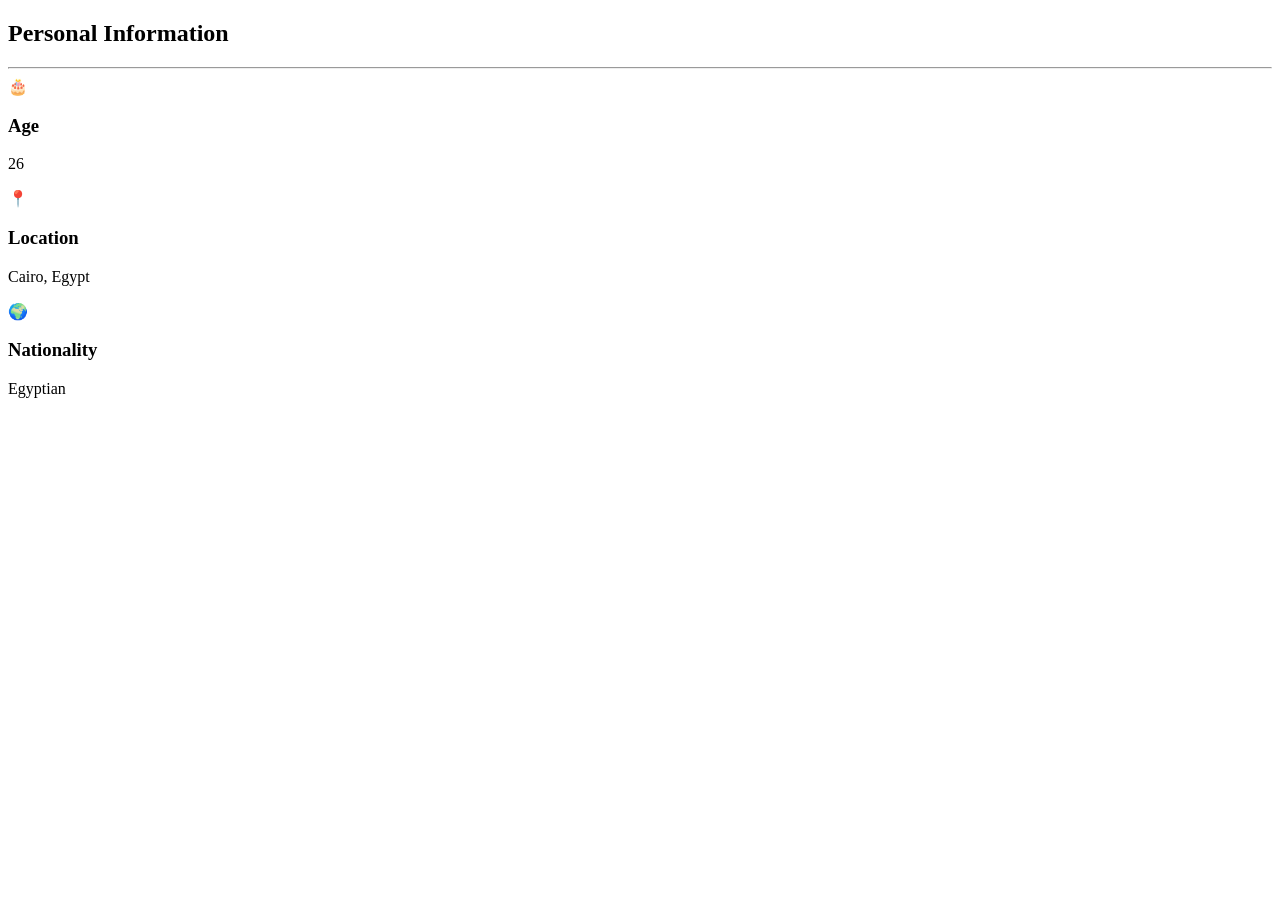
==== pages/Personal_information.html @ 68f8721b "Add files via upload" ====
<!DOCTYPE html>
<html lang="en">
<head>
    <meta charset="UTF-8">
    <meta name="viewport" content="width=device-width, initial-scale=1.0">
    <title>Personal Information</title>

    <link rel="icon" href="icon/man.png">
    <link rel="stylesheet" href="css/personal_information.css">
</head>

<body>

<section class="personal-section">

    <h1 class="title">Personal Information</h1>
    <hr>

    <div class="info-cards">

        <div class="card">
            <span class="icon">🎂</span>
            <h3>Age</h3>
            <p>26</p>
        </div>

        <div class="card">
            <span class="icon">📍</span>
            <h3>Location</h3>
            <p>Cairo, Egypt</p>
        </div>

        <div class="card">
            <span class="icon">🌍</span>
            <h3>Nationality</h3>
            <p>Egyptian</p>
        </div>

    </div>

</section>

</body>
</html>
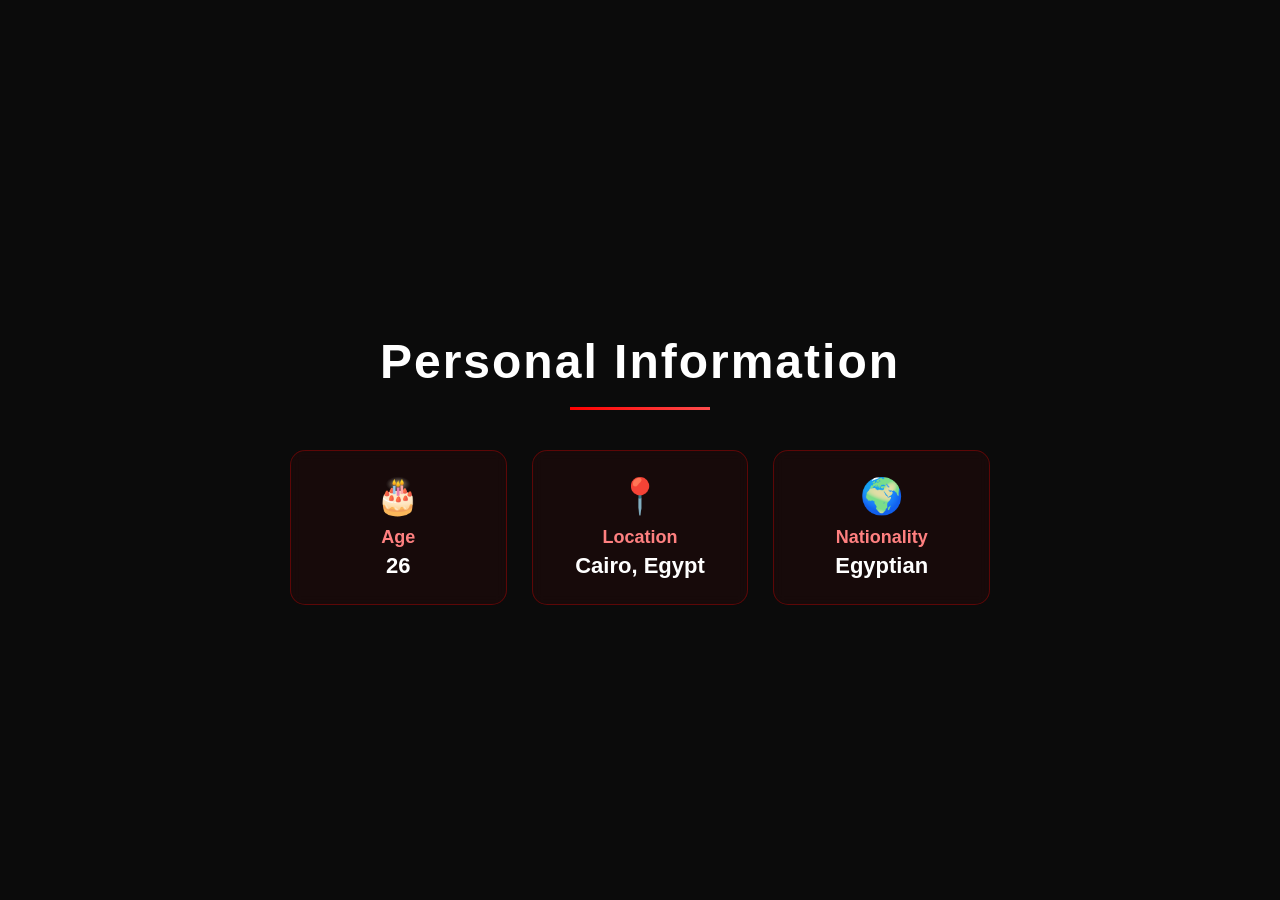
==== commit 7997450c: "Update Personal_information.html" ====
--- a/pages/Personal_information.html
+++ b/pages/Personal_information.html
@@ -6,7 +6,7 @@
     <title>Personal Information</title>
 
     <link rel="icon" href="icon/man.png">
-    <link rel="stylesheet" href="css/personal_information.css">
+    <link rel="stylesheet" href="css/Personal_information.css">
 </head>
 
 <body>
@@ -42,3 +42,4 @@
 
 </body>
 </html>
+
--- a/pages/css/Personal_information.css
+++ b/pages/css/Personal_information.css
@@ -0,0 +1,72 @@
+body{
+    margin:0;
+    font-family:"Segoe UI", sans-serif;
+    background:#0b0b0b;
+    color:#fff;
+}
+
+.personal-section{
+    min-height:100vh;
+    display:flex;
+    flex-direction:column;
+    align-items:center;
+    justify-content:center;
+}
+
+.title{
+    font-size:48px;
+    letter-spacing:2px;
+    margin-bottom:10px;
+}
+
+.personal-section hr{
+    width:140px;
+    height:3px;
+    border:none;
+    background:linear-gradient(90deg, red, #ff4d4d);
+    margin-bottom:40px;
+}
+
+.info-cards{
+    display:grid;
+    grid-template-columns:repeat(auto-fit, minmax(200px,1fr));
+    gap:25px;
+    width:80%;
+    max-width:700px;
+}
+
+.card{
+    background:rgba(255,0,0,0.05);
+    border:1px solid rgba(255,0,0,0.3);
+    border-radius:15px;
+    padding:25px 15px;
+    text-align:center;
+    transition:0.3s;
+    backdrop-filter: blur(6px);
+}
+
+.card:hover{
+    transform:translateY(-10px) scale(1.03);
+    box-shadow:0 0 25px rgba(255,0,0,0.5);
+    background:rgba(255,0,0,0.15);
+}
+
+.icon{
+    font-size:35px;
+    display:block;
+    margin-bottom:10px;
+}
+
+.card h3{
+    margin:10px 0 5px;
+    font-size:18px;
+    color:#ff8080;
+}
+
+.card p{
+    margin:0;
+    font-size:22px;
+    font-weight:bold;
+}
+
+
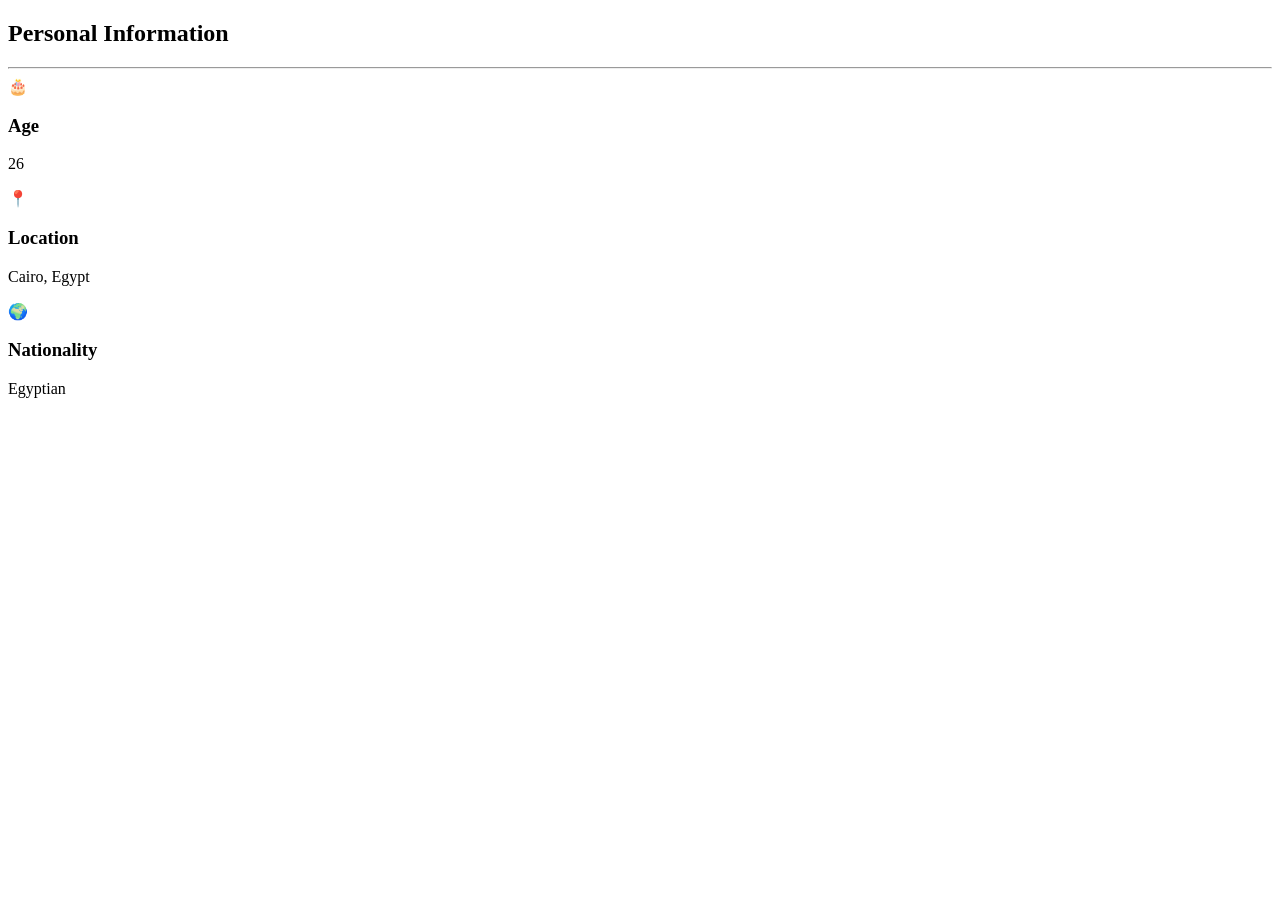
==== commit f3935455: "Update Personal_information.html" ====
--- a/pages/Personal_information.html
+++ b/pages/Personal_information.html
@@ -6,7 +6,7 @@
     <title>Personal Information</title>
 
     <link rel="icon" href="icon/man.png">
-    <link rel="stylesheet" href="css/Personal_information.css">
+    <link rel="stylesheet" href="Personal_information.css">
 </head>
 
 <body>
@@ -43,3 +43,4 @@
 </body>
 </html>
 
+
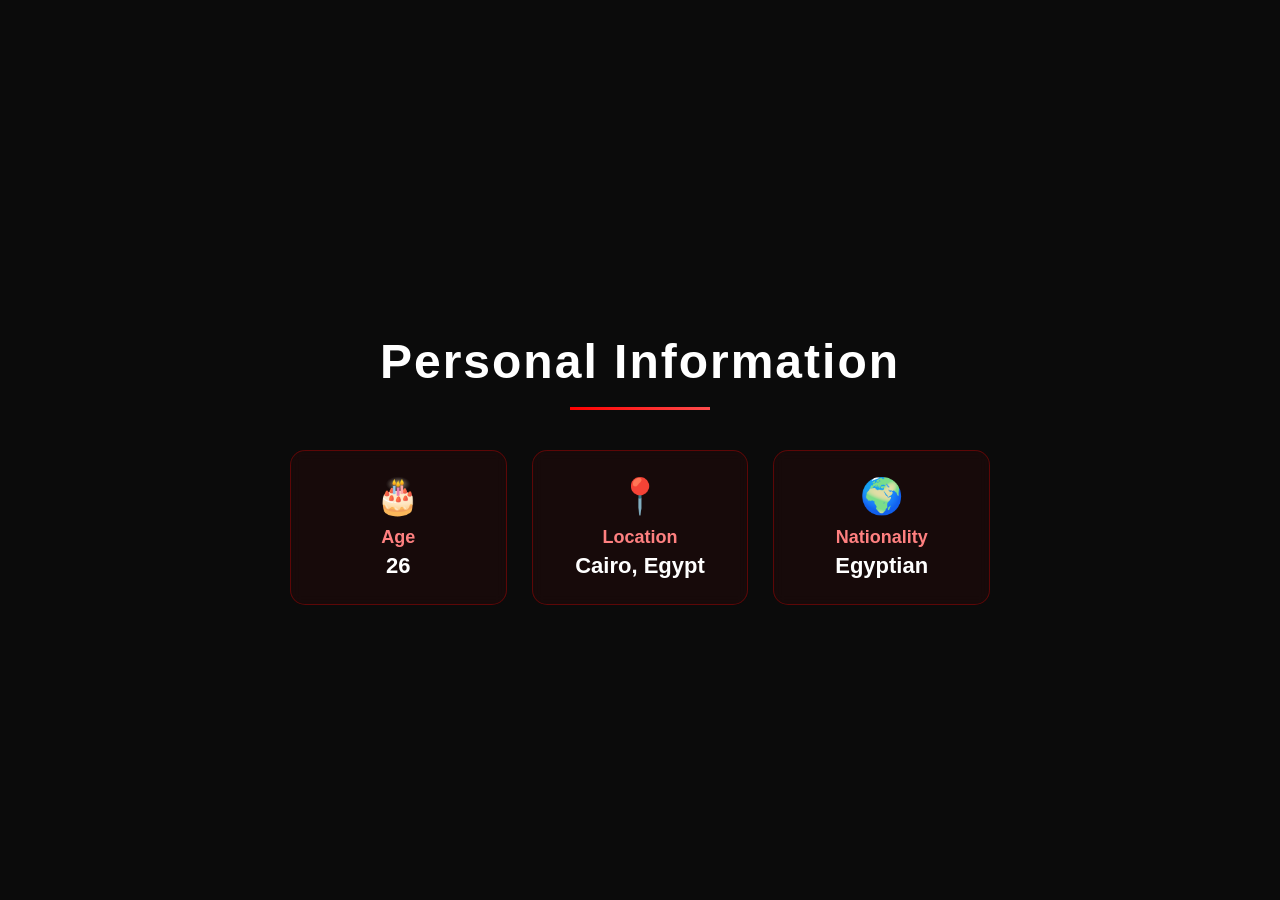
==== commit cad09b1a: "Update Personal_information.html" ====
--- a/pages/Personal_information.html
+++ b/pages/Personal_information.html
@@ -6,7 +6,7 @@
     <title>Personal Information</title>
 
     <link rel="icon" href="icon/man.png">
-    <link rel="stylesheet" href="Personal_information.css">
+    <link rel="stylesheet" href="css/Personal_information.css">
 </head>
 
 <body>
@@ -44,3 +44,4 @@
 </html>
 
 
+
--- a/pages/css/Personal_information.css
+++ b/pages/css/Personal_information.css
@@ -0,0 +1,72 @@
+body{
+    margin:0;
+    font-family:"Segoe UI", sans-serif;
+    background:#0b0b0b;
+    color:#fff;
+}
+
+.personal-section{
+    min-height:100vh;
+    display:flex;
+    flex-direction:column;
+    align-items:center;
+    justify-content:center;
+}
+
+.title{
+    font-size:48px;
+    letter-spacing:2px;
+    margin-bottom:10px;
+}
+
+.personal-section hr{
+    width:140px;
+    height:3px;
+    border:none;
+    background:linear-gradient(90deg, red, #ff4d4d);
+    margin-bottom:40px;
+}
+
+.info-cards{
+    display:grid;
+    grid-template-columns:repeat(auto-fit, minmax(200px,1fr));
+    gap:25px;
+    width:80%;
+    max-width:700px;
+}
+
+.card{
+    background:rgba(255,0,0,0.05);
+    border:1px solid rgba(255,0,0,0.3);
+    border-radius:15px;
+    padding:25px 15px;
+    text-align:center;
+    transition:0.3s;
+    backdrop-filter: blur(6px);
+}
+
+.card:hover{
+    transform:translateY(-10px) scale(1.03);
+    box-shadow:0 0 25px rgba(255,0,0,0.5);
+    background:rgba(255,0,0,0.15);
+}
+
+.icon{
+    font-size:35px;
+    display:block;
+    margin-bottom:10px;
+}
+
+.card h3{
+    margin:10px 0 5px;
+    font-size:18px;
+    color:#ff8080;
+}
+
+.card p{
+    margin:0;
+    font-size:22px;
+    font-weight:bold;
+}
+
+
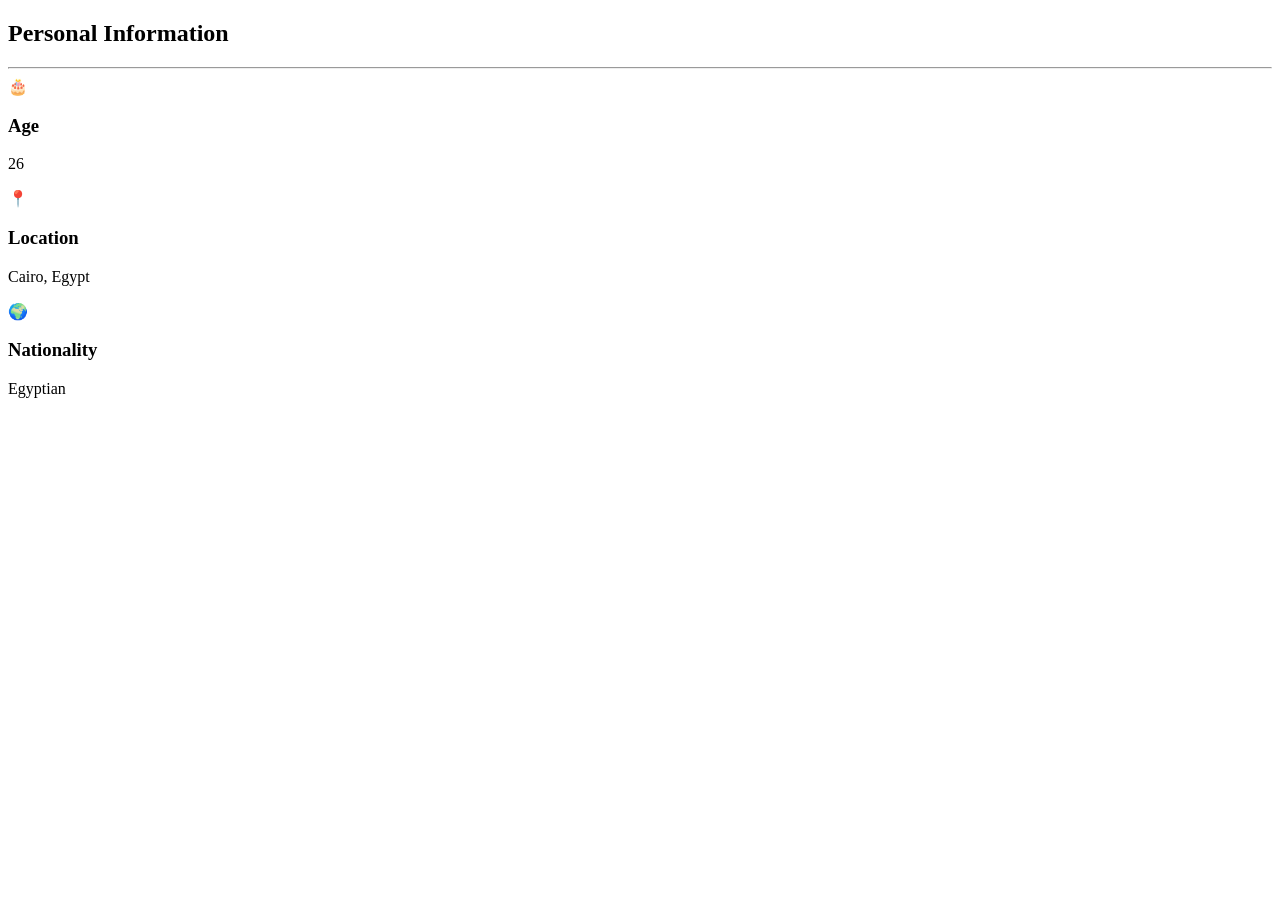
==== commit a207bf13: "Update Personal_information.html" ====
--- a/pages/Personal_information.html
+++ b/pages/Personal_information.html
@@ -6,7 +6,7 @@
     <title>Personal Information</title>
 
     <link rel="icon" href="icon/man.png">
-    <link rel="stylesheet" href="css/Personal_information.css">
+    <link rel="stylesheet" href="/Personal_information.css">
 </head>
 
 <body>
@@ -45,3 +45,4 @@
 
 
 
+
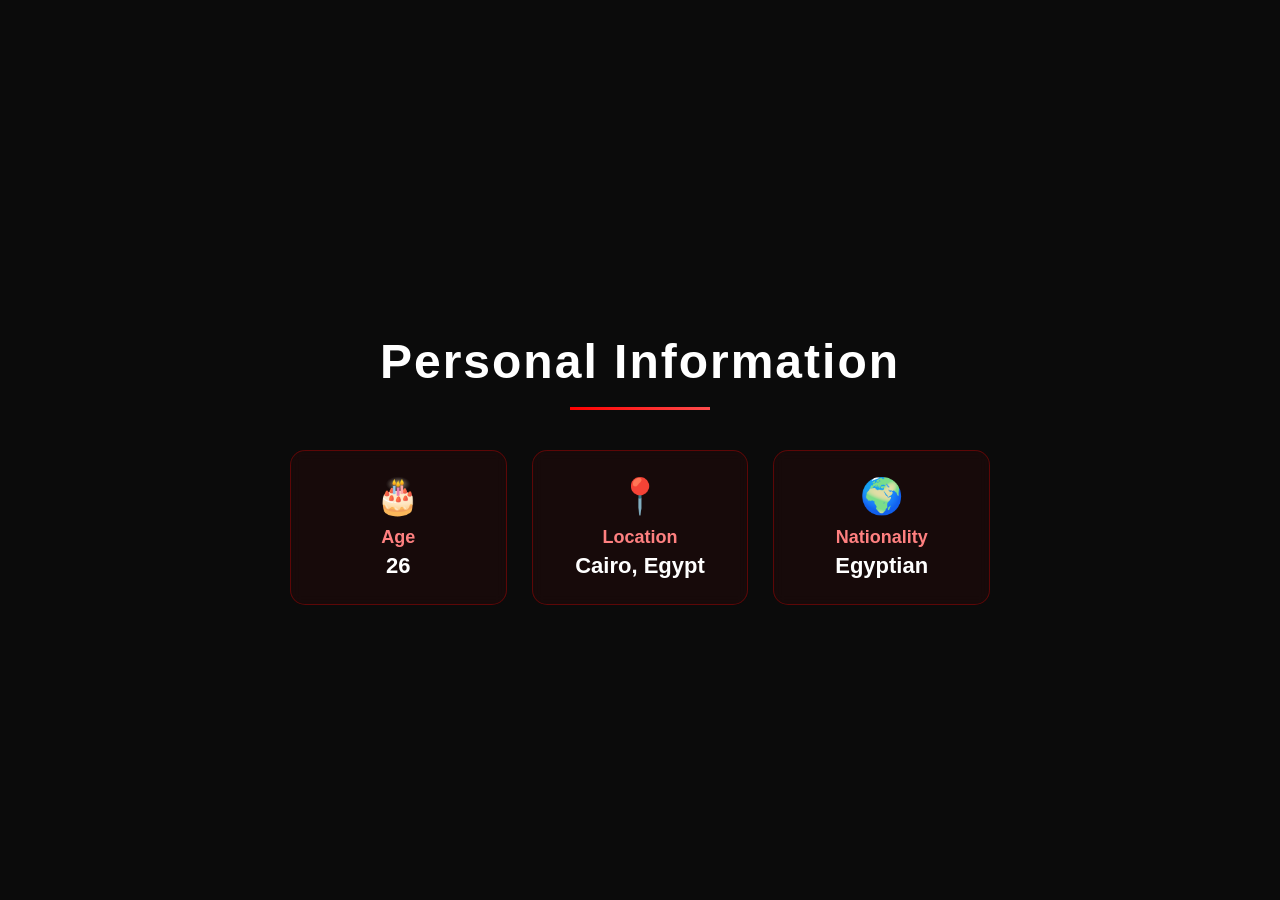
==== commit 8727b04f: "Fix stylesheet link in Personal_information.html Updated the stylesheet link path for Personal Infor" ====
--- a/pages/Personal_information.html
+++ b/pages/Personal_information.html
@@ -6,7 +6,7 @@
     <title>Personal Information</title>
 
     <link rel="icon" href="icon/man.png">
-    <link rel="stylesheet" href="/Personal_information.css">
+    <link rel="stylesheet" href="css/Personal_information.css">
 </head>
 
 <body>
@@ -46,3 +46,5 @@
 
 
 
+
+
--- a/pages/css/Personal_information.css
+++ b/pages/css/Personal_information.css
@@ -0,0 +1,72 @@
+body{
+    margin:0;
+    font-family:"Segoe UI", sans-serif;
+    background:#0b0b0b;
+    color:#fff;
+}
+
+.personal-section{
+    min-height:100vh;
+    display:flex;
+    flex-direction:column;
+    align-items:center;
+    justify-content:center;
+}
+
+.title{
+    font-size:48px;
+    letter-spacing:2px;
+    margin-bottom:10px;
+}
+
+.personal-section hr{
+    width:140px;
+    height:3px;
+    border:none;
+    background:linear-gradient(90deg, red, #ff4d4d);
+    margin-bottom:40px;
+}
+
+.info-cards{
+    display:grid;
+    grid-template-columns:repeat(auto-fit, minmax(200px,1fr));
+    gap:25px;
+    width:80%;
+    max-width:700px;
+}
+
+.card{
+    background:rgba(255,0,0,0.05);
+    border:1px solid rgba(255,0,0,0.3);
+    border-radius:15px;
+    padding:25px 15px;
+    text-align:center;
+    transition:0.3s;
+    backdrop-filter: blur(6px);
+}
+
+.card:hover{
+    transform:translateY(-10px) scale(1.03);
+    box-shadow:0 0 25px rgba(255,0,0,0.5);
+    background:rgba(255,0,0,0.15);
+}
+
+.icon{
+    font-size:35px;
+    display:block;
+    margin-bottom:10px;
+}
+
+.card h3{
+    margin:10px 0 5px;
+    font-size:18px;
+    color:#ff8080;
+}
+
+.card p{
+    margin:0;
+    font-size:22px;
+    font-weight:bold;
+}
+
+
